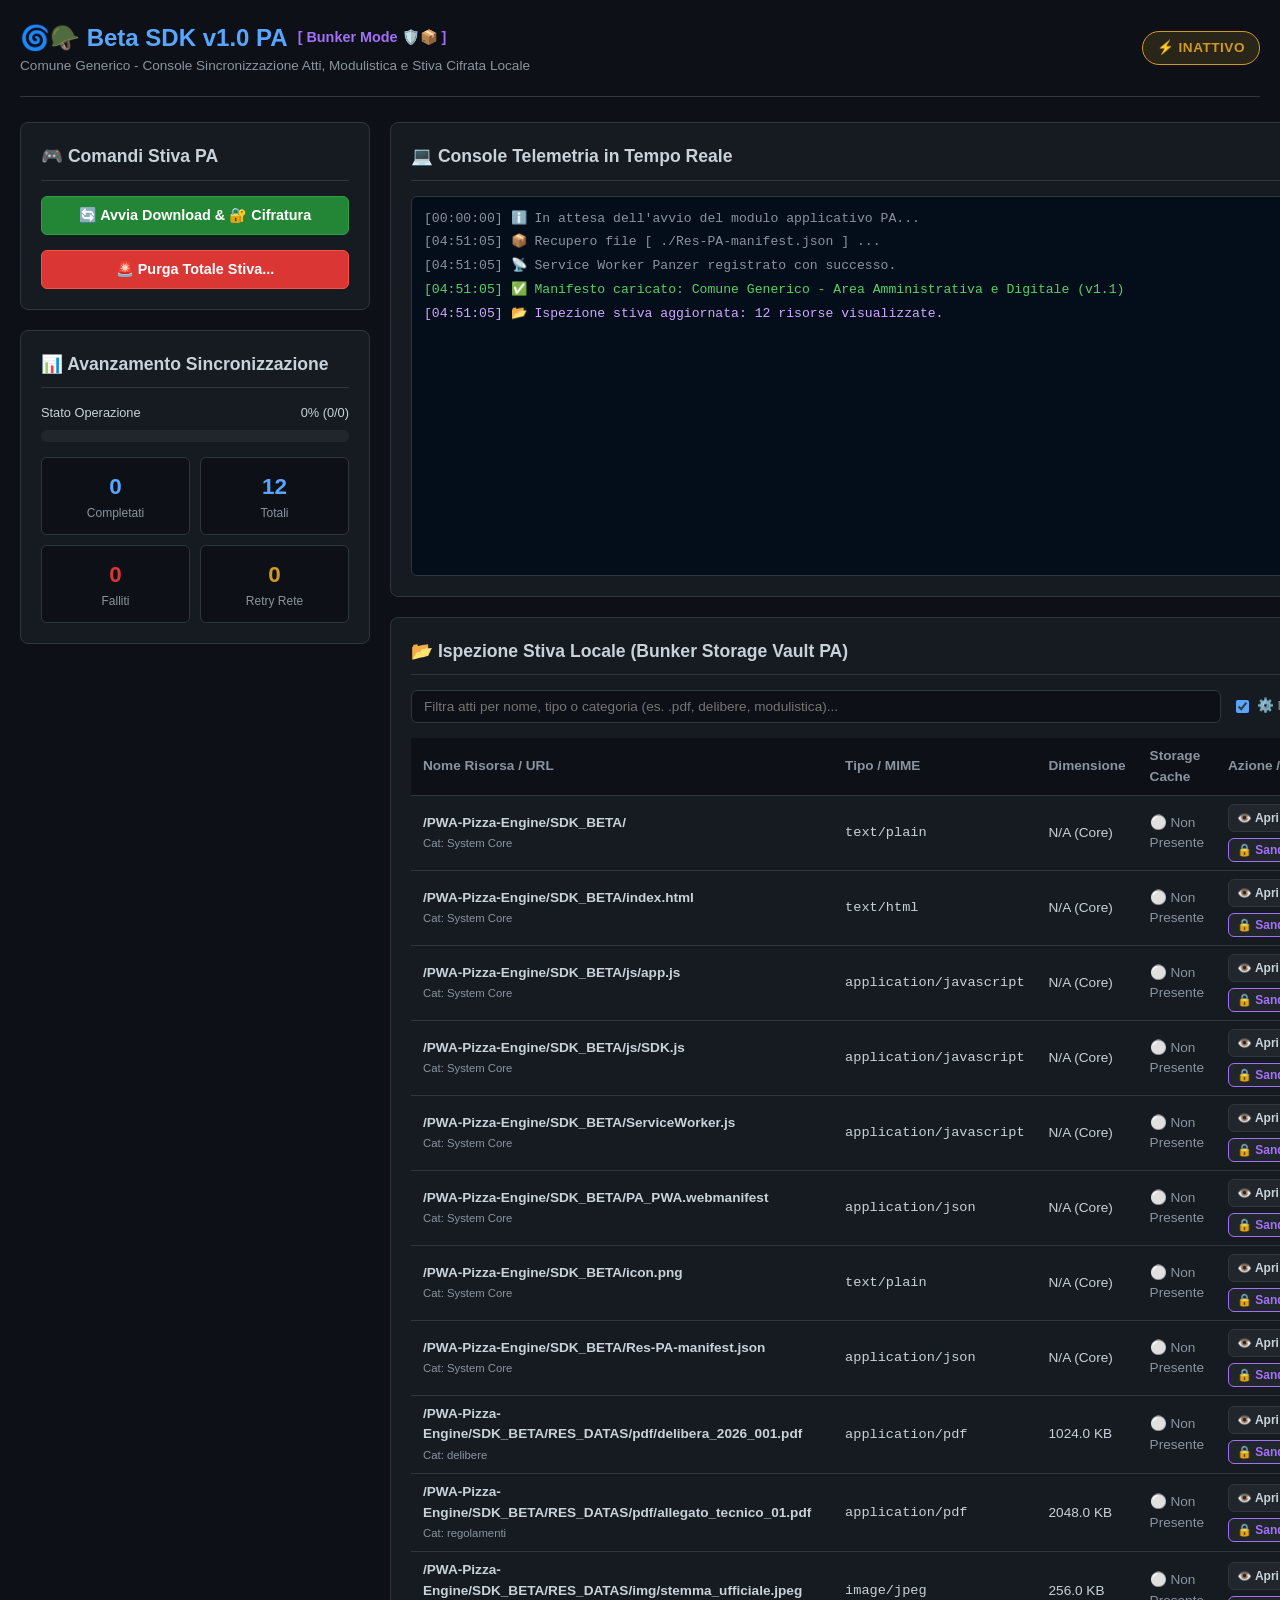
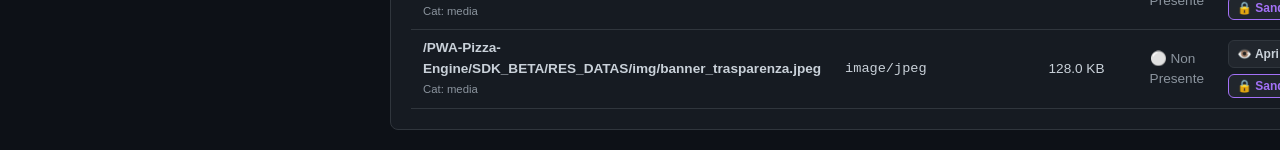
==== SDK_BETA/index.html @ 94711722 "Update index.html" ====
<!DOCTYPE html>
<html lang="it">
<head>
    <meta charset="UTF-8">
    <meta name="viewport" content="width=device-width, initial-scale=1, maximum-scale=1, user-scalable=no">
    <title>Beta SDK v1.0 - Ente Comunale Dashboard 🌀🪖</title>
    
    <link rel="manifest" href="PA_PWA.webmanifest">
    <link rel="icon" type="image/png" href="icon.png">

    <style>
        /* 🎨 Stili Grafici della Dashboard PWA */
        :root {
            --bg-color: #0d1117;
            --card-bg: #161b22;
            --border-color: #30363d;
            --text-main: #c9d1d9;
            --text-muted: #8b949e;
            --accent-blue: #58a6ff;
            --accent-green: #2ea043;
            --accent-red: #da3633;
            --accent-orange: #d29922;
            --accent-purple: #a371f7;
            --term-bg: #040d1a;
            --font-mono: 'SFMono-Regular', Consolas, 'Liberation Mono', Menlo, monospace;
        }

        * {
            box-sizing: border-box;
            margin: 0;
            padding: 0;
        }

        body {
            background-color: var(--bg-color);
            color: var(--text-main);
            font-family: -apple-system, BlinkMacSystemFont, "Segoe UI", Roboto, Helvetica, Arial, sans-serif;
            line-height: 1.5;
            padding: 20px;
        }

        /* 🖥️ Header Applicativo PA */
        .header {
            display: flex;
            justify-content: space-between;
            align-items: center;
            padding-bottom: 20px;
            border-bottom: 1px solid var(--border-color);
            margin-bottom: 25px;
        }

        .header-title h1 {
            font-size: 1.5rem;
            color: var(--accent-blue);
            display: flex;
            align-items: center;
            gap: 10px;
        }

        .header-title p {
            font-size: 0.85rem;
            color: var(--text-muted);
        }

        /* 🏷️ Badge di Stato */
        .badge-status {
            padding: 6px 14px;
            border-radius: 20px;
            font-size: 0.85rem;
            font-weight: 600;
            text-transform: uppercase;
            letter-spacing: 0.5px;
            border: 1px solid transparent;
        }

        .badge-init { background: rgba(210, 153, 34, 0.15); color: var(--accent-orange); border-color: var(--accent-orange); }
        .badge-ready { background: rgba(46, 160, 67, 0.15); color: var(--accent-green); border-color: var(--accent-green); }
        .badge-sync { background: rgba(88, 166, 255, 0.15); color: var(--accent-blue); border-color: var(--accent-blue); }
        .badge-error { background: rgba(218, 54, 51, 0.15); color: var(--accent-red); border-color: var(--accent-red); }

        /* 📐 Grid Layout Responsive */
        .grid-layout {
            display: grid;
            grid-template-columns: 1fr;
            gap: 20px;
            max-width: 1400px;
            margin: 0 auto;
        }

        @media (min-width: 992px) {
            .grid-layout {
                grid-template-columns: 350px 1fr;
            }
        }

        .card {
            background-color: var(--card-bg);
            border: 1px solid var(--border-color);
            border-radius: 8px;
            padding: 20px;
            display: flex;
            flex-direction: column;
            gap: 15px;
        }

        .card-title {
            font-size: 1.1rem;
            font-weight: 600;
            color: var(--text-main);
            display: flex;
            justify-content: space-between;
            align-items: center;
            border-bottom: 1px solid var(--border-color);
            padding-bottom: 10px;
        }

        .btn {
            background-color: #21262d;
            color: var(--text-main);
            border: 1px solid var(--border-color);
            padding: 10px 16px;
            border-radius: 6px;
            cursor: pointer;
            font-weight: 600;
            font-size: 0.9rem;
            transition: all 0.2s ease;
            display: inline-flex;
            align-items: center;
            justify-content: center;
            gap: 8px;
            text-decoration: none;
        }

        .btn:hover {
            background-color: #30363d;
            border-color: #8b949e;
        }

        .btn-primary { background-color: #238636; color: #fff; border-color: #2ea043; }
        .btn-primary:hover { background-color: #2ea043; }
        
        .btn-danger { background-color: #da3633; color: #fff; border-color: #f85149; }
        .btn-danger:hover { background-color: #b62324; }

        .btn-sm { padding: 4px 8px; font-size: 0.75rem; }

        .progress-container {
            display: flex;
            flex-direction: column;
            gap: 8px;
        }

        progress {
            width: 100%;
            height: 12px;
            border-radius: 6px;
            overflow: hidden;
            appearance: none;
        }

        progress::-webkit-progress-bar { background-color: #21262d; }
        progress::-webkit-progress-value { background-color: var(--accent-blue); transition: width 0.3s ease; }
        progress::-moz-progress-bar { background-color: var(--accent-blue); }

        .metrics-grid {
            display: grid;
            grid-template-columns: repeat(2, 1fr);
            gap: 10px;
        }

        .metric-card {
            background: #0d1117;
            padding: 12px;
            border-radius: 6px;
            border: 1px solid var(--border-color);
            text-align: center;
        }

        .metric-card .value {
            font-size: 1.4rem;
            font-weight: 700;
            color: var(--accent-blue);
        }

        .metric-card .label {
            font-size: 0.75rem;
            color: var(--text-muted);
        }

        /* 💻 Terminale Diagnostico */
        .terminal-container {
            background-color: var(--term-bg);
            border: 1px solid var(--border-color);
            border-radius: 6px;
            height: 380px;
            overflow-y: auto;
            padding: 12px;
            font-family: var(--font-mono);
            font-size: 0.82rem;
            display: flex;
            flex-direction: column;
            gap: 4px;
        }

        .terminal-line { word-break: break-all; }
        .log-info { color: #8b949e; }
        .log-success { color: #56d364; }
        .log-warn { color: #e3b341; }
        .log-error { color: #f85149; }
        .log-sync { color: #58a6ff; }
        .log-vault { color: #d2a8ff; }

        /* 📂 Tabella Ispezione Stiva */
        .storage-table {
            width: 100%;
            border-collapse: collapse;
            font-size: 0.85rem;
        }

        .storage-table th, .storage-table td {
            padding: 8px 12px;
            text-align: left;
            border-bottom: 1px solid var(--border-color);
        }

        .storage-table th {
            background-color: #0d1117;
            color: var(--text-muted);
        }

        .search-input {
            width: 100%;
            background: #0d1117;
            border: 1px solid var(--border-color);
            padding: 8px 12px;
            color: var(--text-main);
            border-radius: 6px;
            font-size: 0.85rem;
        }

        /* 🔒 MODAL SANDBOX CSP REAL FULLSCREEN (100dvh x 100vw) CON SCROLL ABILITATO */
        .modal-overlay {
            position: fixed;
            top: 0;
            left: 0;
            right: 0;
            bottom: 0;
            width: 100vw;
            height: 100vh;
            height: 100dvh;
            background: #000;
            display: none;
            flex-direction: column;
            z-index: 9999999;
        }

        .modal-overlay.active {
            display: flex !important;
        }

        .modal-header {
            padding: 10px 16px;
            background: #0d1117;
            border-bottom: 1px solid var(--border-color);
            display: flex;
            justify-content: space-between;
            align-items: center;
            flex-shrink: 0;
            height: 50px;
            z-index: 10000001;
        }

        .modal-body-wrapper {
            position: relative;
            flex: 1;
            width: 100%;
            height: calc(100% - 50px);
            background: #111;
            overflow: auto; /* Permette lo scorrimento fluido del contenuto */
        }

        .modal-body-wrapper iframe {
            width: 100%;
            height: 100%;
            border: none;
            background-color: #111;
            position: absolute;
            top: 0;
            left: 0;
            z-index: 1;
        }
    </style>
</head>
<body>

    <header class="header">
        <div class="header-title">
            <h1>🌀🪖 Beta SDK v1.0 PA <span style="font-size: 0.9rem; color: var(--accent-purple);">[ Bunker Mode 🛡️📦 ]</span></h1>
            <p>Comune Generico - Console Sincronizzazione Atti, Modulistica e Stiva Cifrata Locale</p>
        </div>
        <div id="PA-status-badge" class="badge-status badge-init">⚡ Inizializzazione...</div>
    </header>

    <div class="grid-layout">
        
        <aside style="display: flex; flex-direction: column; gap: 20px;">
            <div class="card">
                <div class="card-title">
                    <span>🎮 Comandi Stiva PA</span>
                </div>
                <button id="PA-btn-sync" class="btn btn-primary">
                    🔄 Avvia Download & 🔐 Cifratura
                </button>
                <button id="PA-btn-purge" class="btn btn-danger">
                    🚨 Purga Totale Stiva...
                </button>
            </div>

            <div class="card">
                <div class="card-title">
                    <span>📊 Avanzamento Sincronizzazione</span>
                </div>
                <div class="progress-container">
                    <div style="display: flex; justify-content: space-between; font-size: 0.8rem;">
                        <span>Stato Operazione</span>
                        <span id="PA-progress-text">0% (0/0)</span>
                    </div>
                    <progress id="PA-progress-bar" value="0" max="100"></progress>
                </div>
                <div id="PA-metrics-container" class="metrics-grid">
                    <div class="metric-card">
                        <div id="metric-completed" class="value">0</div>
                        <div class="label">Completati</div>
                    </div>
                    <div class="metric-card">
                        <div id="metric-total" class="value">0</div>
                        <div class="label">Totali</div>
                    </div>
                    <div class="metric-card">
                        <div id="metric-failed" class="value" style="color: var(--accent-red);">0</div>
                        <div class="label">Falliti</div>
                    </div>
                    <div class="metric-card">
                        <div id="metric-retries" class="value" style="color: var(--accent-orange);">0</div>
                        <div class="label">Retry Rete</div>
                    </div>
                </div>
            </div>
        </aside>

        <main style="display: flex; flex-direction: column; gap: 20px;">
            
            <div class="card">
                <div class="card-title">
                    <span>💻 Console Telemetria in Tempo Reale</span>
                    <button id="PA-btn-clear-log" class="btn btn-sm">🧹 Pulisci Console</button>
                </div>
                <div id="PA-terminal-output" class="terminal-container">
                    <div class="terminal-line log-info">[00:00:00] ℹ️ In attesa dell'avvio del modulo applicativo PA...</div>
                </div>
            </div>

            <div class="card">
                <div class="card-title">
                    <span>📂 Ispezione Stiva Locale (Bunker Storage Vault PA)</span>
                    <button id="PA-btn-refresh-storage" class="btn btn-sm">🔄 Aggiorna Registro</button>
                </div>
                
                <div style="display: flex; gap: 15px; align-items: center; justify-content: space-between; flex-wrap: wrap;">
                    <input type="text" id="PA-storage-search" class="search-input" style="flex: 1; min-width: 250px;" placeholder="Filtra atti per nome, tipo o categoria (es. .pdf, delibere, modulistica)...">
                    <label style="display: flex; align-items: center; gap: 8px; font-size: 0.85rem; cursor: pointer; color: var(--text-muted); white-space: nowrap; user-select: none;">
                        <input type="checkbox" id="PA-toggle-core-assets" checked style="cursor: pointer; accent-color: var(--accent-blue);">
                        <span>⚙️ Mostra File Core (System)</span>
                    </label>
                </div>

                <div style="overflow-x: auto;">
                    <table class="storage-table">
                        <thead>
                            <tr>
                                <th>Nome Risorsa / URL</th>
                                <th>Tipo / MIME</th>
                                <th>Dimensione</th>
                                <th>Storage Cache</th>
                                <th style="min-width: 220px;">Azione / Visualizzazione</th>
                            </tr>
                        </thead>
                        <tbody id="PA-storage-tbody">
                            <tr>
                                <td colspan="5" style="text-align: center; color: var(--text-muted);">Nessuna risorsa caricata nella stiva locale.</td>
                            </tr>
                        </tbody>
                    </table>
                </div>
            </div>

        </main>

    </div>

    <div id="PA-sandbox-modal" class="modal-overlay">
        <div class="modal-header">
            <span id="PA-sandbox-title" style="font-weight: 600; color: var(--accent-purple); font-size: 0.9rem; overflow: hidden; text-overflow: ellipsis; white-space: nowrap; max-width: 70vw;">
                🔒 Visore Documento Sensibile <br> ( Read-Only Restrittivo ❌👁️ )
            </span>
            <button id="PA-btn-close-sandbox" class="btn btn-sm btn-danger" style="padding: 6px 14px; font-size: 0.85rem; flex-shrink: 0;">❌ Chiudi</button>
        </div>
        <div class="modal-body-wrapper">
            <iframe id="PA-sandbox-frame" title="Isolamento CSP Documento Read-Only"></iframe>
        </div>
    </div>

    <script type="module" src="js/app.js"></script>
</body>
</html>
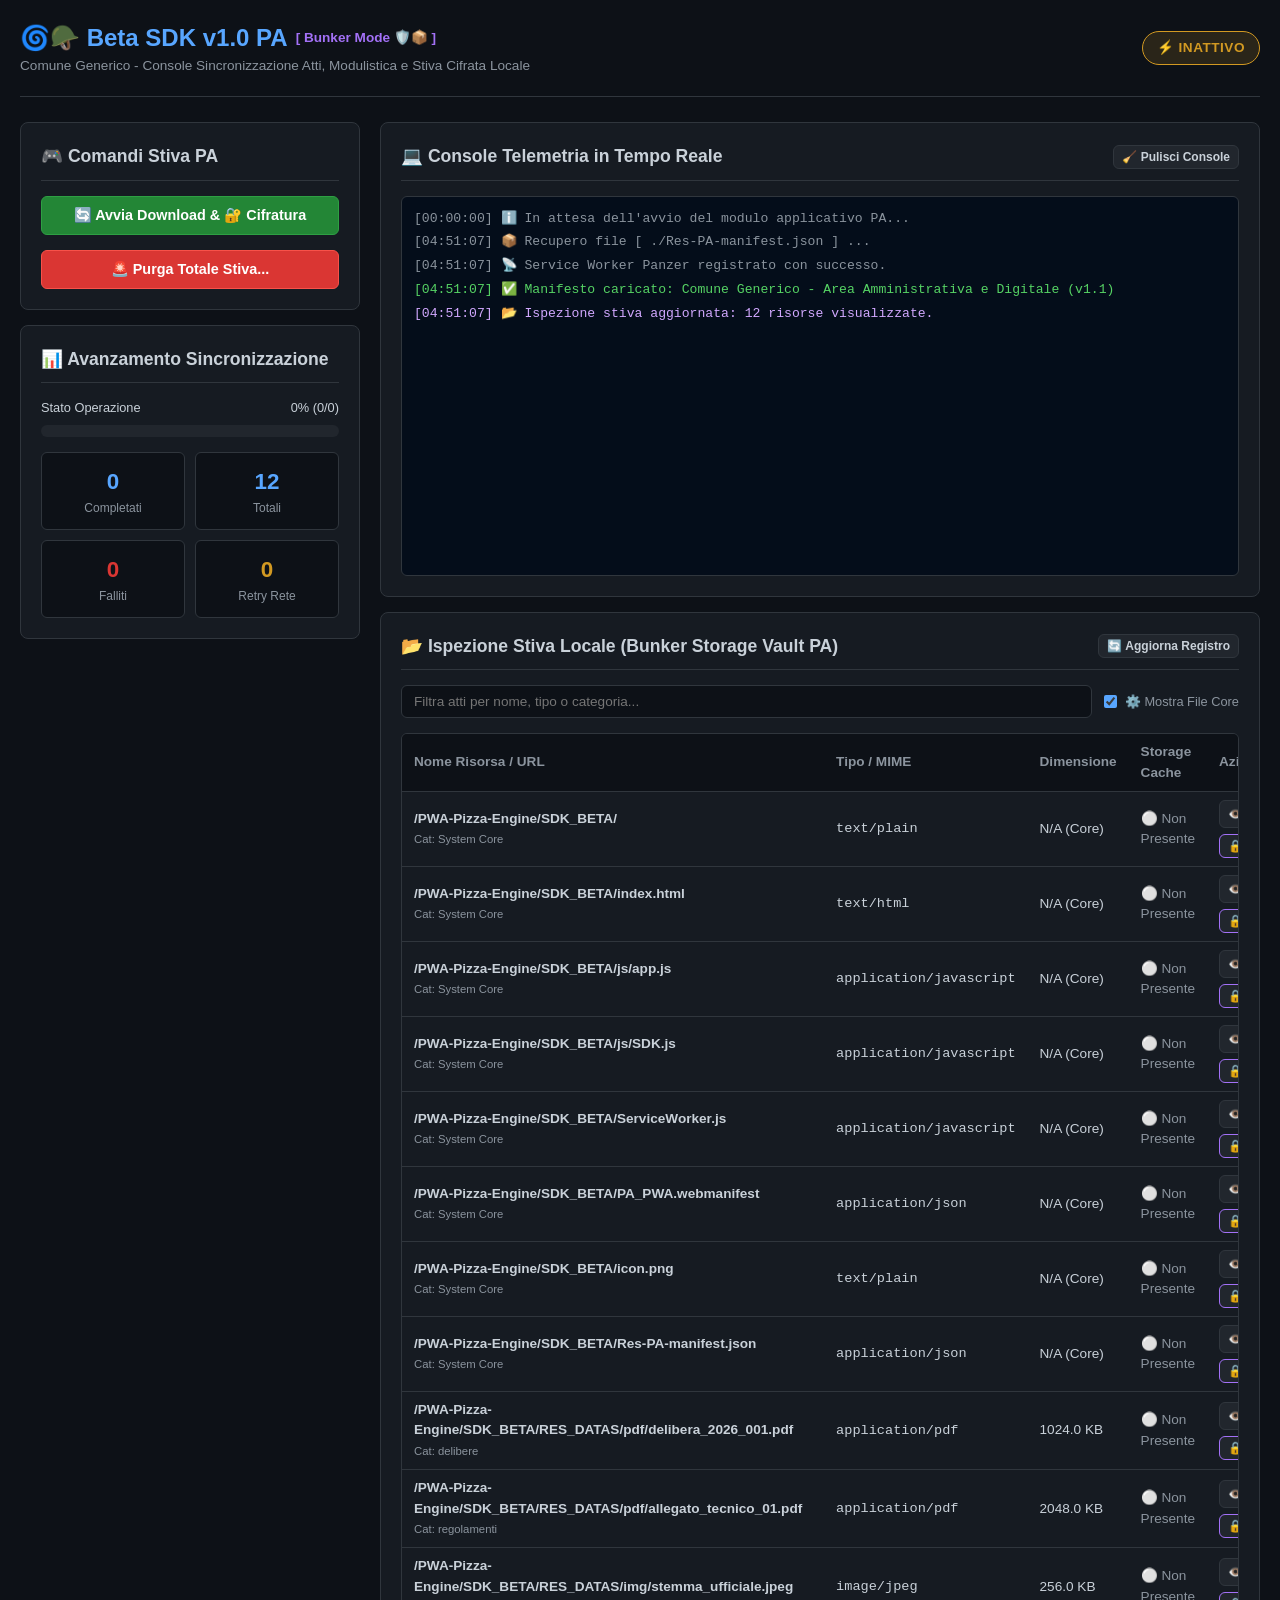
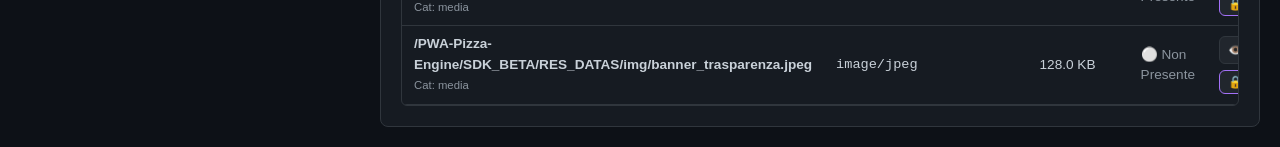
==== commit 95f2adeb: "Update index.html" ====
--- a/SDK_BETA/index.html
+++ b/SDK_BETA/index.html
@@ -9,7 +9,7 @@
     <link rel="icon" type="image/png" href="icon.png">
 
     <style>
-        /* 🎨 Stili Grafici della Dashboard PWA */
+        /* 🎨 Stili Grafici della Dashboard PWA & Ottimizzazione Viewport Anti-Overflow */
         :root {
             --bg-color: #0d1117;
             --card-bg: #161b22;
@@ -36,41 +36,81 @@
             color: var(--text-main);
             font-family: -apple-system, BlinkMacSystemFont, "Segoe UI", Roboto, Helvetica, Arial, sans-serif;
             line-height: 1.5;
-            padding: 20px;
-        }
-
-        /* 🖥️ Header Applicativo PA */
+            padding: 12px;
+            max-width: 100vw;
+            overflow-x: hidden;
+        }
+
+        @media (min-width: 768px) {
+            body {
+                padding: 20px;
+            }
+        }
+
+        /* 🖥️ Header Applicativo PA Responsive */
         .header {
             display: flex;
-            justify-content: space-between;
+            flex-direction: column;
+            gap: 12px;
+            padding-bottom: 15px;
+            border-bottom: 1px solid var(--border-color);
+            margin-bottom: 20px;
+        }
+
+        @media (min-width: 768px) {
+            .header {
+                flex-direction: row;
+                justify-content: space-between;
+                align-items: center;
+                padding-bottom: 20px;
+                margin-bottom: 25px;
+            }
+        }
+
+        .header-title h1 {
+            font-size: 1.25rem;
+            color: var(--accent-blue);
+            display: flex;
+            flex-wrap: wrap;
             align-items: center;
-            padding-bottom: 20px;
-            border-bottom: 1px solid var(--border-color);
-            margin-bottom: 25px;
-        }
-
-        .header-title h1 {
-            font-size: 1.5rem;
-            color: var(--accent-blue);
-            display: flex;
-            align-items: center;
-            gap: 10px;
+            gap: 8px;
+        }
+
+        @media (min-width: 768px) {
+            .header-title h1 {
+                font-size: 1.5rem;
+            }
         }
 
         .header-title p {
-            font-size: 0.85rem;
+            font-size: 0.8rem;
             color: var(--text-muted);
+        }
+
+        @media (min-width: 768px) {
+            .header-title p {
+                font-size: 0.85rem;
+            }
         }
 
         /* 🏷️ Badge di Stato */
         .badge-status {
             padding: 6px 14px;
             border-radius: 20px;
-            font-size: 0.85rem;
+            font-size: 0.8rem;
             font-weight: 600;
             text-transform: uppercase;
             letter-spacing: 0.5px;
             border: 1px solid transparent;
+            text-align: center;
+            align-self: flex-start;
+        }
+
+        @media (min-width: 768px) {
+            .badge-status {
+                font-size: 0.85rem;
+                align-self: auto;
+            }
         }
 
         .badge-init { background: rgba(210, 153, 34, 0.15); color: var(--accent-orange); border-color: var(--accent-orange); }
@@ -78,18 +118,20 @@
         .badge-sync { background: rgba(88, 166, 255, 0.15); color: var(--accent-blue); border-color: var(--accent-blue); }
         .badge-error { background: rgba(218, 54, 51, 0.15); color: var(--accent-red); border-color: var(--accent-red); }
 
-        /* 📐 Grid Layout Responsive */
+        /* 📐 Grid Layout Responsive fluido al 100% */
         .grid-layout {
             display: grid;
             grid-template-columns: 1fr;
-            gap: 20px;
+            gap: 15px;
+            width: 100%;
             max-width: 1400px;
             margin: 0 auto;
         }
 
         @media (min-width: 992px) {
             .grid-layout {
-                grid-template-columns: 350px 1fr;
+                grid-template-columns: 340px minmax(0, 1fr);
+                gap: 20px;
             }
         }
 
@@ -97,21 +139,39 @@
             background-color: var(--card-bg);
             border: 1px solid var(--border-color);
             border-radius: 8px;
-            padding: 20px;
+            padding: 15px;
             display: flex;
             flex-direction: column;
-            gap: 15px;
+            gap: 12px;
+            width: 100%;
+            min-width: 0;
+        }
+
+        @media (min-width: 768px) {
+            .card {
+                padding: 20px;
+                gap: 15px;
+            }
         }
 
         .card-title {
-            font-size: 1.1rem;
+            font-size: 1rem;
             font-weight: 600;
             color: var(--text-main);
             display: flex;
             justify-content: space-between;
             align-items: center;
             border-bottom: 1px solid var(--border-color);
-            padding-bottom: 10px;
+            padding-bottom: 8px;
+            gap: 8px;
+            flex-wrap: wrap;
+        }
+
+        @media (min-width: 768px) {
+            .card-title {
+                font-size: 1.1rem;
+                padding-bottom: 10px;
+            }
         }
 
         .btn {
@@ -122,13 +182,22 @@
             border-radius: 6px;
             cursor: pointer;
             font-weight: 600;
-            font-size: 0.9rem;
+            font-size: 0.85rem;
             transition: all 0.2s ease;
             display: inline-flex;
             align-items: center;
             justify-content: center;
             gap: 8px;
             text-decoration: none;
+            width: 100%;
+            text-align: center;
+        }
+
+        @media (min-width: 768px) {
+            .btn {
+                font-size: 0.9rem;
+                width: auto;
+            }
         }
 
         .btn:hover {
@@ -142,7 +211,7 @@
         .btn-danger { background-color: #da3633; color: #fff; border-color: #f85149; }
         .btn-danger:hover { background-color: #b62324; }
 
-        .btn-sm { padding: 4px 8px; font-size: 0.75rem; }
+        .btn-sm { padding: 4px 8px; font-size: 0.75rem; width: auto; }
 
         .progress-container {
             display: flex;
@@ -165,26 +234,50 @@
         .metrics-grid {
             display: grid;
             grid-template-columns: repeat(2, 1fr);
-            gap: 10px;
+            gap: 8px;
+        }
+
+        @media (min-width: 480px) {
+            .metrics-grid {
+                gap: 10px;
+            }
         }
 
         .metric-card {
             background: #0d1117;
-            padding: 12px;
+            padding: 10px;
             border-radius: 6px;
             border: 1px solid var(--border-color);
             text-align: center;
         }
 
+        @media (min-width: 768px) {
+            .metric-card {
+                padding: 12px;
+            }
+        }
+
         .metric-card .value {
-            font-size: 1.4rem;
+            font-size: 1.2rem;
             font-weight: 700;
             color: var(--accent-blue);
         }
 
+        @media (min-width: 768px) {
+            .metric-card .value {
+                font-size: 1.4rem;
+            }
+        }
+
         .metric-card .label {
-            font-size: 0.75rem;
+            font-size: 0.7rem;
             color: var(--text-muted);
+        }
+
+        @media (min-width: 768px) {
+            .metric-card .label {
+                font-size: 0.75rem;
+            }
         }
 
         /* 💻 Terminale Diagnostico */
@@ -192,14 +285,24 @@
             background-color: var(--term-bg);
             border: 1px solid var(--border-color);
             border-radius: 6px;
-            height: 380px;
+            height: 280px;
             overflow-y: auto;
-            padding: 12px;
+            padding: 10px;
             font-family: var(--font-mono);
-            font-size: 0.82rem;
+            font-size: 0.75rem;
             display: flex;
             flex-direction: column;
             gap: 4px;
+            width: 100%;
+            word-break: break-all;
+        }
+
+        @media (min-width: 768px) {
+            .terminal-container {
+                height: 380px;
+                padding: 12px;
+                font-size: 0.82rem;
+            }
         }
 
         .terminal-line { word-break: break-all; }
@@ -210,17 +313,39 @@
         .log-sync { color: #58a6ff; }
         .log-vault { color: #d2a8ff; }
 
-        /* 📂 Tabella Ispezione Stiva */
+        /* 📂 Tabella Ispezione Stiva Contenuta e Scrollabile localmente */
+        .table-responsive-wrapper {
+            width: 100%;
+            overflow-x: auto;
+            -webkit-overflow-scrolling: touch;
+            border-radius: 6px;
+            border: 1px solid var(--border-color);
+        }
+
         .storage-table {
             width: 100%;
             border-collapse: collapse;
-            font-size: 0.85rem;
+            font-size: 0.8rem;
+            white-space: nowrap;
+        }
+
+        @media (min-width: 768px) {
+            .storage-table {
+                font-size: 0.85rem;
+                white-space: normal;
+            }
         }
 
         .storage-table th, .storage-table td {
-            padding: 8px 12px;
+            padding: 8px 10px;
             text-align: left;
             border-bottom: 1px solid var(--border-color);
+        }
+
+        @media (min-width: 768px) {
+            .storage-table th, .storage-table td {
+                padding: 8px 12px;
+            }
         }
 
         .storage-table th {
@@ -238,7 +363,7 @@
             font-size: 0.85rem;
         }
 
-        /* 🔒 MODAL SANDBOX CSP REAL FULLSCREEN (100dvh x 100vw) CON SCROLL ABILITATO */
+        /* 🔒 MODAL SANDBOX CSP REAL FULLSCREEN (100dvh x 100vw) CON ZOOM & SCROLL ABILITATO */
         .modal-overlay {
             position: fixed;
             top: 0;
@@ -276,7 +401,7 @@
             width: 100%;
             height: calc(100% - 50px);
             background: #111;
-            overflow: auto; /* Permette lo scorrimento fluido del contenuto */
+            overflow: auto;
         }
 
         .modal-body-wrapper iframe {
@@ -295,7 +420,7 @@
 
     <header class="header">
         <div class="header-title">
-            <h1>🌀🪖 Beta SDK v1.0 PA <span style="font-size: 0.9rem; color: var(--accent-purple);">[ Bunker Mode 🛡️📦 ]</span></h1>
+            <h1>🌀🪖 Beta SDK v1.0 PA <span style="font-size: 0.85rem; color: var(--accent-purple);">[ Bunker Mode 🛡️📦 ]</span></h1>
             <p>Comune Generico - Console Sincronizzazione Atti, Modulistica e Stiva Cifrata Locale</p>
         </div>
         <div id="PA-status-badge" class="badge-status badge-init">⚡ Inizializzazione...</div>
@@ -303,7 +428,7 @@
 
     <div class="grid-layout">
         
-        <aside style="display: flex; flex-direction: column; gap: 20px;">
+        <aside style="display: flex; flex-direction: column; gap: 15px; min-width: 0;">
             <div class="card">
                 <div class="card-title">
                     <span>🎮 Comandi Stiva PA</span>
@@ -348,7 +473,7 @@
             </div>
         </aside>
 
-        <main style="display: flex; flex-direction: column; gap: 20px;">
+        <main style="display: flex; flex-direction: column; gap: 15px; min-width: 0;">
             
             <div class="card">
                 <div class="card-title">
@@ -366,15 +491,15 @@
                     <button id="PA-btn-refresh-storage" class="btn btn-sm">🔄 Aggiorna Registro</button>
                 </div>
                 
-                <div style="display: flex; gap: 15px; align-items: center; justify-content: space-between; flex-wrap: wrap;">
-                    <input type="text" id="PA-storage-search" class="search-input" style="flex: 1; min-width: 250px;" placeholder="Filtra atti per nome, tipo o categoria (es. .pdf, delibere, modulistica)...">
-                    <label style="display: flex; align-items: center; gap: 8px; font-size: 0.85rem; cursor: pointer; color: var(--text-muted); white-space: nowrap; user-select: none;">
+                <div style="display: flex; gap: 12px; align-items: center; justify-content: space-between; flex-wrap: wrap; width: 100%;">
+                    <input type="text" id="PA-storage-search" class="search-input" style="flex: 1; min-width: 220px;" placeholder="Filtra atti per nome, tipo o categoria...">
+                    <label style="display: flex; align-items: center; gap: 8px; font-size: 0.8rem; cursor: pointer; color: var(--text-muted); white-space: nowrap; user-select: none;">
                         <input type="checkbox" id="PA-toggle-core-assets" checked style="cursor: pointer; accent-color: var(--accent-blue);">
-                        <span>⚙️ Mostra File Core (System)</span>
+                        <span>⚙️ Mostra File Core</span>
                     </label>
                 </div>
 
-                <div style="overflow-x: auto;">
+                <div class="table-responsive-wrapper">
                     <table class="storage-table">
                         <thead>
                             <tr>
@@ -382,7 +507,7 @@
                                 <th>Tipo / MIME</th>
                                 <th>Dimensione</th>
                                 <th>Storage Cache</th>
-                                <th style="min-width: 220px;">Azione / Visualizzazione</th>
+                                <th style="min-width: 200px;">Azione / Visualizzazione</th>
                             </tr>
                         </thead>
                         <tbody id="PA-storage-tbody">
@@ -400,12 +525,16 @@
 
     <div id="PA-sandbox-modal" class="modal-overlay">
         <div class="modal-header">
-            <span id="PA-sandbox-title" style="font-weight: 600; color: var(--accent-purple); font-size: 0.9rem; overflow: hidden; text-overflow: ellipsis; white-space: nowrap; max-width: 70vw;">
+            <span id="PA-sandbox-title" style="font-weight: 600; color: var(--accent-purple); font-size: 0.85rem; overflow: hidden; text-overflow: ellipsis; white-space: nowrap; max-width: 45vw;">
                 🔒 Visore Documento Sensibile <br> ( Read-Only Restrittivo ❌👁️ )
             </span>
-            <button id="PA-btn-close-sandbox" class="btn btn-sm btn-danger" style="padding: 6px 14px; font-size: 0.85rem; flex-shrink: 0;">❌ Chiudi</button>
+            <div style="display: flex; gap: 6px; align-items: center; flex-shrink: 0;">
+                <button id="PA-btn-zoom-out" class="btn btn-sm" title="Rimpicciolisci" style="padding: 6px 10px; font-size: 0.8rem;">🔍-</button>
+                <button id="PA-btn-zoom-in" class="btn btn-sm" title="Ingrandisci" style="padding: 6px 10px; font-size: 0.8rem;">🔍+</button>
+                <button id="PA-btn-close-sandbox" class="btn btn-sm btn-danger" style="padding: 6px 12px; font-size: 0.8rem;">❌ Chiudi</button>
+            </div>
         </div>
-        <div class="modal-body-wrapper">
+        <div class="modal-body-wrapper" id="PA-modal-body-wrapper">
             <iframe id="PA-sandbox-frame" title="Isolamento CSP Documento Read-Only"></iframe>
         </div>
     </div>
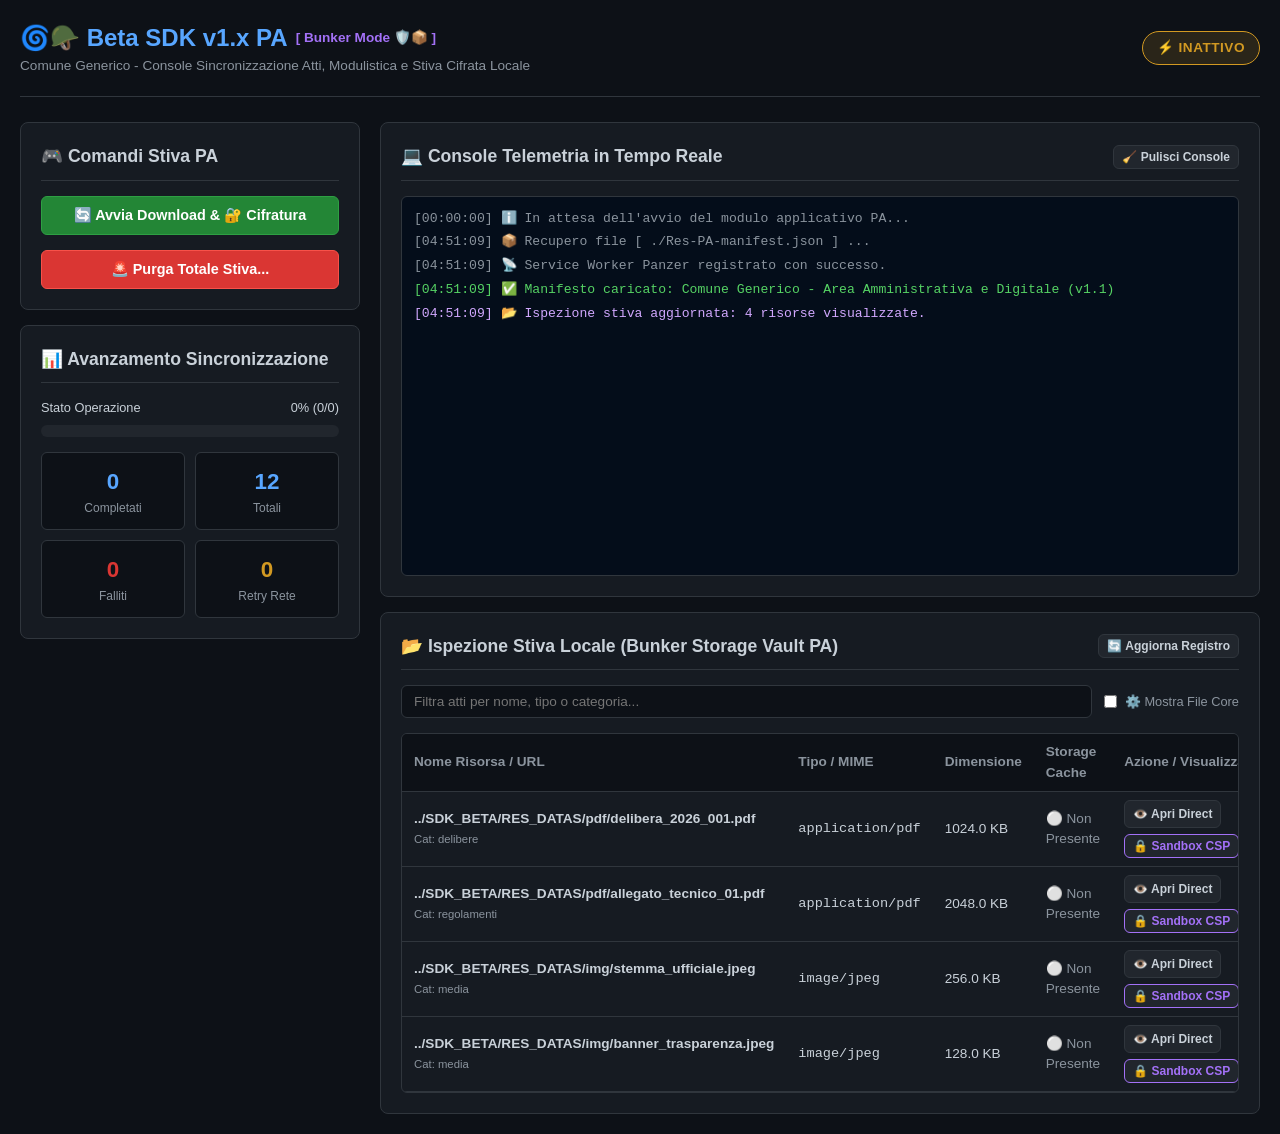
==== commit bc4234f1: "Add files via upload" ====
--- a/SDK_BETA/index.html
+++ b/SDK_BETA/index.html
@@ -3,8 +3,8 @@
 <head>
     <meta charset="UTF-8">
     <meta name="viewport" content="width=device-width, initial-scale=1, maximum-scale=1, user-scalable=no">
-    <title>Beta SDK v1.0 - Ente Comunale Dashboard 🌀🪖</title>
-    
+    <title>Beta SDK v1.1 - Ente Comunale Dashboard 🌀🪖</title>
+
     <link rel="manifest" href="PA_PWA.webmanifest">
     <link rel="icon" type="image/png" href="icon.png">
 
@@ -207,7 +207,7 @@
 
         .btn-primary { background-color: #238636; color: #fff; border-color: #2ea043; }
         .btn-primary:hover { background-color: #2ea043; }
-        
+
         .btn-danger { background-color: #da3633; color: #fff; border-color: #f85149; }
         .btn-danger:hover { background-color: #b62324; }
 
@@ -420,14 +420,14 @@
 
     <header class="header">
         <div class="header-title">
-            <h1>🌀🪖 Beta SDK v1.0 PA <span style="font-size: 0.85rem; color: var(--accent-purple);">[ Bunker Mode 🛡️📦 ]</span></h1>
+            <h1>🌀🪖 Beta SDK v1.x PA <span style="font-size: 0.85rem; color: var(--accent-purple);">[ Bunker Mode 🛡️📦 ]</span></h1>
             <p>Comune Generico - Console Sincronizzazione Atti, Modulistica e Stiva Cifrata Locale</p>
         </div>
         <div id="PA-status-badge" class="badge-status badge-init">⚡ Inizializzazione...</div>
     </header>
 
     <div class="grid-layout">
-        
+
         <aside style="display: flex; flex-direction: column; gap: 15px; min-width: 0;">
             <div class="card">
                 <div class="card-title">
@@ -474,7 +474,7 @@
         </aside>
 
         <main style="display: flex; flex-direction: column; gap: 15px; min-width: 0;">
-            
+
             <div class="card">
                 <div class="card-title">
                     <span>💻 Console Telemetria in Tempo Reale</span>
@@ -490,11 +490,11 @@
                     <span>📂 Ispezione Stiva Locale (Bunker Storage Vault PA)</span>
                     <button id="PA-btn-refresh-storage" class="btn btn-sm">🔄 Aggiorna Registro</button>
                 </div>
-                
+
                 <div style="display: flex; gap: 12px; align-items: center; justify-content: space-between; flex-wrap: wrap; width: 100%;">
                     <input type="text" id="PA-storage-search" class="search-input" style="flex: 1; min-width: 220px;" placeholder="Filtra atti per nome, tipo o categoria...">
                     <label style="display: flex; align-items: center; gap: 8px; font-size: 0.8rem; cursor: pointer; color: var(--text-muted); white-space: nowrap; user-select: none;">
-                        <input type="checkbox" id="PA-toggle-core-assets" checked style="cursor: pointer; accent-color: var(--accent-blue);">
+                        <input type="checkbox" id="PA-toggle-core-assets" style="cursor: pointer; accent-color: var(--accent-blue);">
                         <span>⚙️ Mostra File Core</span>
                     </label>
                 </div>
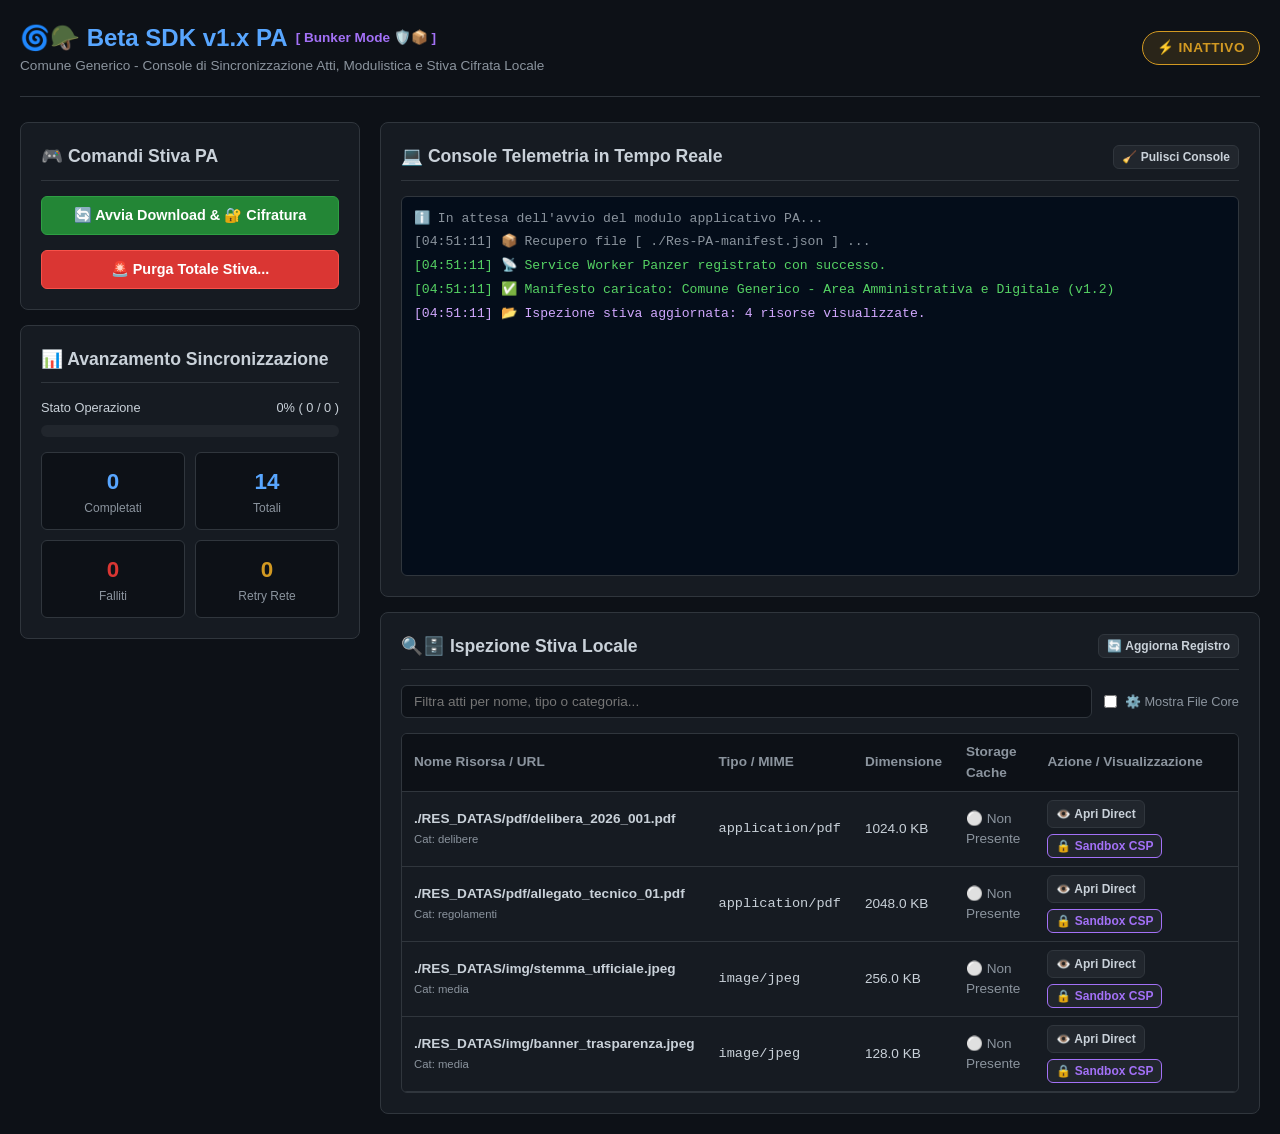
==== commit 6c604809: "Update HTML for Beta SDK v1.2" ====
--- a/SDK_BETA/index.html
+++ b/SDK_BETA/index.html
@@ -1,9 +1,10 @@
 <!DOCTYPE html>
 <html lang="it">
 <head>
+    <meta http-equiv="Content-Security-Policy" content="default-src 'self'; script-src 'self' 'unsafe-inline'; style-src 'self' 'unsafe-inline';">
     <meta charset="UTF-8">
     <meta name="viewport" content="width=device-width, initial-scale=1, maximum-scale=1, user-scalable=no">
-    <title>Beta SDK v1.1 - Ente Comunale Dashboard 🌀🪖</title>
+    <title>Beta SDK v1.2 - Ente Comunale Dashboard 🌀🪖</title>
 
     <link rel="manifest" href="PA_PWA.webmanifest">
     <link rel="icon" type="image/png" href="icon.png">
@@ -421,7 +422,7 @@
     <header class="header">
         <div class="header-title">
             <h1>🌀🪖 Beta SDK v1.x PA <span style="font-size: 0.85rem; color: var(--accent-purple);">[ Bunker Mode 🛡️📦 ]</span></h1>
-            <p>Comune Generico - Console Sincronizzazione Atti, Modulistica e Stiva Cifrata Locale</p>
+            <p>Comune Generico - Console di Sincronizzazione Atti, Modulistica e Stiva Cifrata Locale</p>
         </div>
         <div id="PA-status-badge" class="badge-status badge-init">⚡ Inizializzazione...</div>
     </header>
@@ -448,7 +449,7 @@
                 <div class="progress-container">
                     <div style="display: flex; justify-content: space-between; font-size: 0.8rem;">
                         <span>Stato Operazione</span>
-                        <span id="PA-progress-text">0% (0/0)</span>
+                        <span id="PA-progress-text">0% ( 0 / 0 )</span>
                     </div>
                     <progress id="PA-progress-bar" value="0" max="100"></progress>
                 </div>
@@ -481,13 +482,13 @@
                     <button id="PA-btn-clear-log" class="btn btn-sm">🧹 Pulisci Console</button>
                 </div>
                 <div id="PA-terminal-output" class="terminal-container">
-                    <div class="terminal-line log-info">[00:00:00] ℹ️ In attesa dell'avvio del modulo applicativo PA...</div>
+                    <div class="terminal-line log-info">ℹ️ In attesa dell'avvio del modulo applicativo PA...</div>
                 </div>
             </div>
 
             <div class="card">
                 <div class="card-title">
-                    <span>📂 Ispezione Stiva Locale (Bunker Storage Vault PA)</span>
+                    <span>🔍🗄️ Ispezione Stiva Locale </span>
                     <button id="PA-btn-refresh-storage" class="btn btn-sm">🔄 Aggiorna Registro</button>
                 </div>
 
@@ -526,12 +527,12 @@
     <div id="PA-sandbox-modal" class="modal-overlay">
         <div class="modal-header">
             <span id="PA-sandbox-title" style="font-weight: 600; color: var(--accent-purple); font-size: 0.85rem; overflow: hidden; text-overflow: ellipsis; white-space: nowrap; max-width: 45vw;">
-                🔒 Visore Documento Sensibile <br> ( Read-Only Restrittivo ❌👁️ )
+                👁️🔒 Visore CSP <br> ( Read-Only 💾❌ )
             </span>
             <div style="display: flex; gap: 6px; align-items: center; flex-shrink: 0;">
-                <button id="PA-btn-zoom-out" class="btn btn-sm" title="Rimpicciolisci" style="padding: 6px 10px; font-size: 0.8rem;">🔍-</button>
-                <button id="PA-btn-zoom-in" class="btn btn-sm" title="Ingrandisci" style="padding: 6px 10px; font-size: 0.8rem;">🔍+</button>
-                <button id="PA-btn-close-sandbox" class="btn btn-sm btn-danger" style="padding: 6px 12px; font-size: 0.8rem;">❌ Chiudi</button>
+                <button id="PA-btn-zoom-out" class="btn btn-sm" title="Rimpicciolisci" style="padding: 6px 10px; font-size: 0.8rem;">🔍➖</button>
+                <button id="PA-btn-zoom-in" class="btn btn-sm" title="Ingrandisci" style="padding: 6px 10px; font-size: 0.8rem;">🔍➕</button>
+                <button id="PA-btn-close-sandbox" class="btn btn-sm btn-danger" style="padding: 6px 12px; font-size: 0.8rem;">[ ❌ ]</button>
             </div>
         </div>
         <div class="modal-body-wrapper" id="PA-modal-body-wrapper">
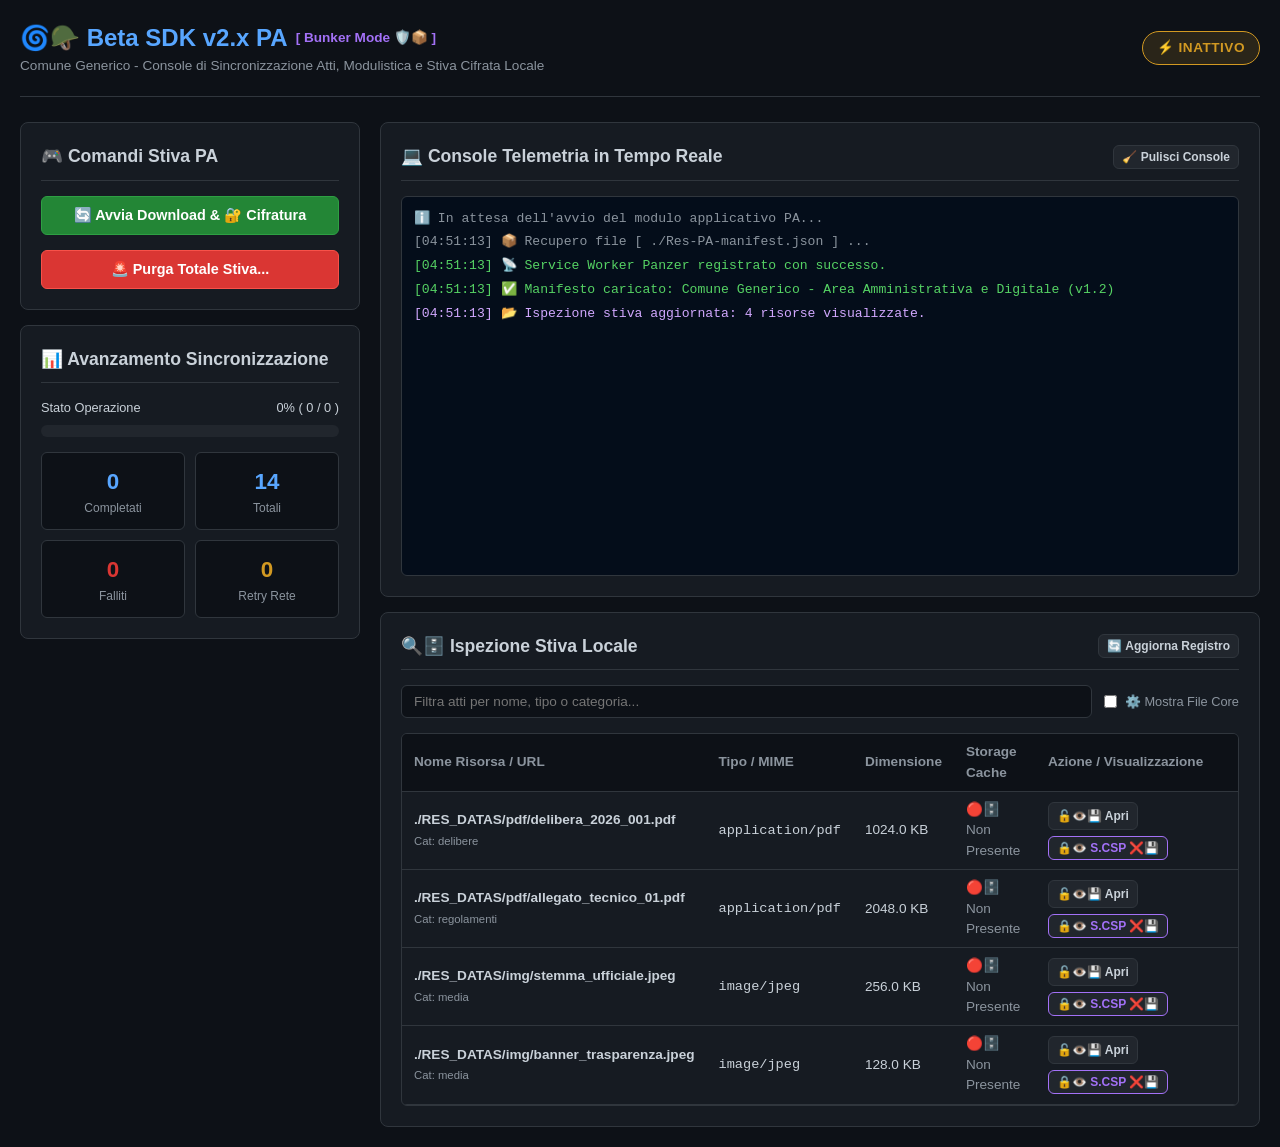
==== commit e29edfcc: "Update title and header for Beta SDK v2.x" ====
--- a/SDK_BETA/index.html
+++ b/SDK_BETA/index.html
@@ -4,7 +4,7 @@
     <meta http-equiv="Content-Security-Policy" content="default-src 'self'; script-src 'self' 'unsafe-inline'; style-src 'self' 'unsafe-inline';">
     <meta charset="UTF-8">
     <meta name="viewport" content="width=device-width, initial-scale=1, maximum-scale=1, user-scalable=no">
-    <title>Beta SDK v1.2 - Ente Comunale Dashboard 🌀🪖</title>
+    <title>Beta SDK v2.x - Ente Comunale Dashboard 🌀🪖</title>
 
     <link rel="manifest" href="PA_PWA.webmanifest">
     <link rel="icon" type="image/png" href="icon.png">
@@ -421,7 +421,7 @@
 
     <header class="header">
         <div class="header-title">
-            <h1>🌀🪖 Beta SDK v1.x PA <span style="font-size: 0.85rem; color: var(--accent-purple);">[ Bunker Mode 🛡️📦 ]</span></h1>
+            <h1>🌀🪖 Beta SDK v2.x PA <span style="font-size: 0.85rem; color: var(--accent-purple);">[ Bunker Mode 🛡️📦 ]</span></h1>
             <p>Comune Generico - Console di Sincronizzazione Atti, Modulistica e Stiva Cifrata Locale</p>
         </div>
         <div id="PA-status-badge" class="badge-status badge-init">⚡ Inizializzazione...</div>
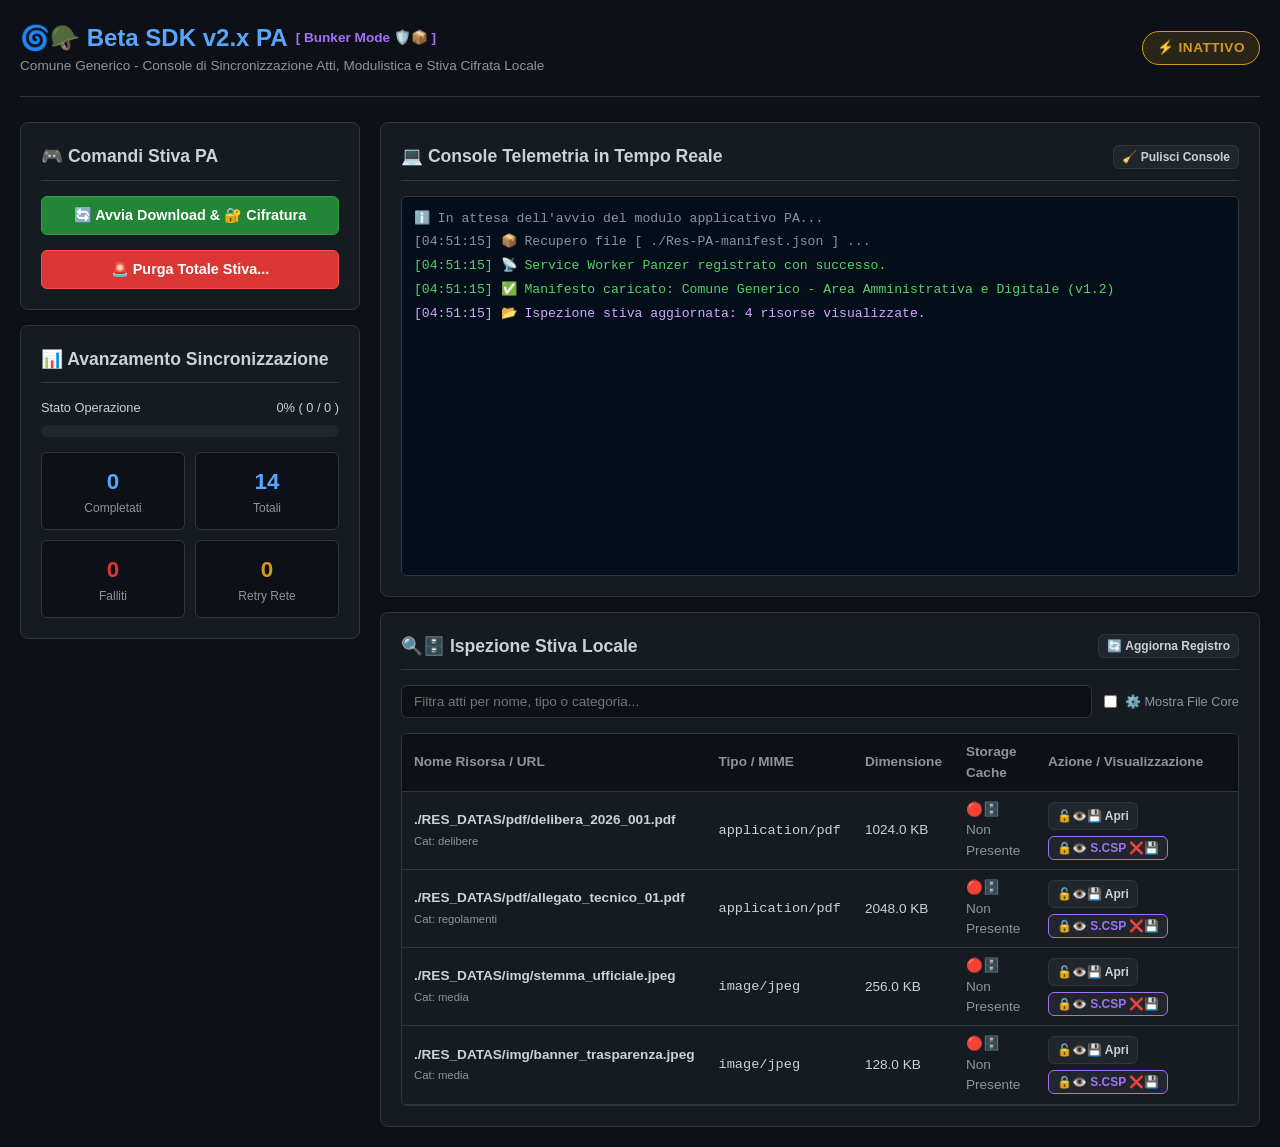
==== commit f1dc1d17: "Fix" ====
--- a/SDK_BETA/index.html
+++ b/SDK_BETA/index.html
@@ -1,7 +1,7 @@
 <!DOCTYPE html>
 <html lang="it">
 <head>
-    <meta http-equiv="Content-Security-Policy" content="default-src 'self'; script-src 'self' 'unsafe-inline'; style-src 'self' 'unsafe-inline';">
+    <meta http-equiv="Content-Security-Policy" content="default-src 'self' blob: data:; script-src 'self' 'unsafe-inline' blob: data:; style-src 'self' 'unsafe-inline'; img-src 'self' blob: data:; connect-src 'self' blob: data:;">
     <meta charset="UTF-8">
     <meta name="viewport" content="width=device-width, initial-scale=1, maximum-scale=1, user-scalable=no">
     <title>Beta SDK v2.x - Ente Comunale Dashboard 🌀🪖</title>
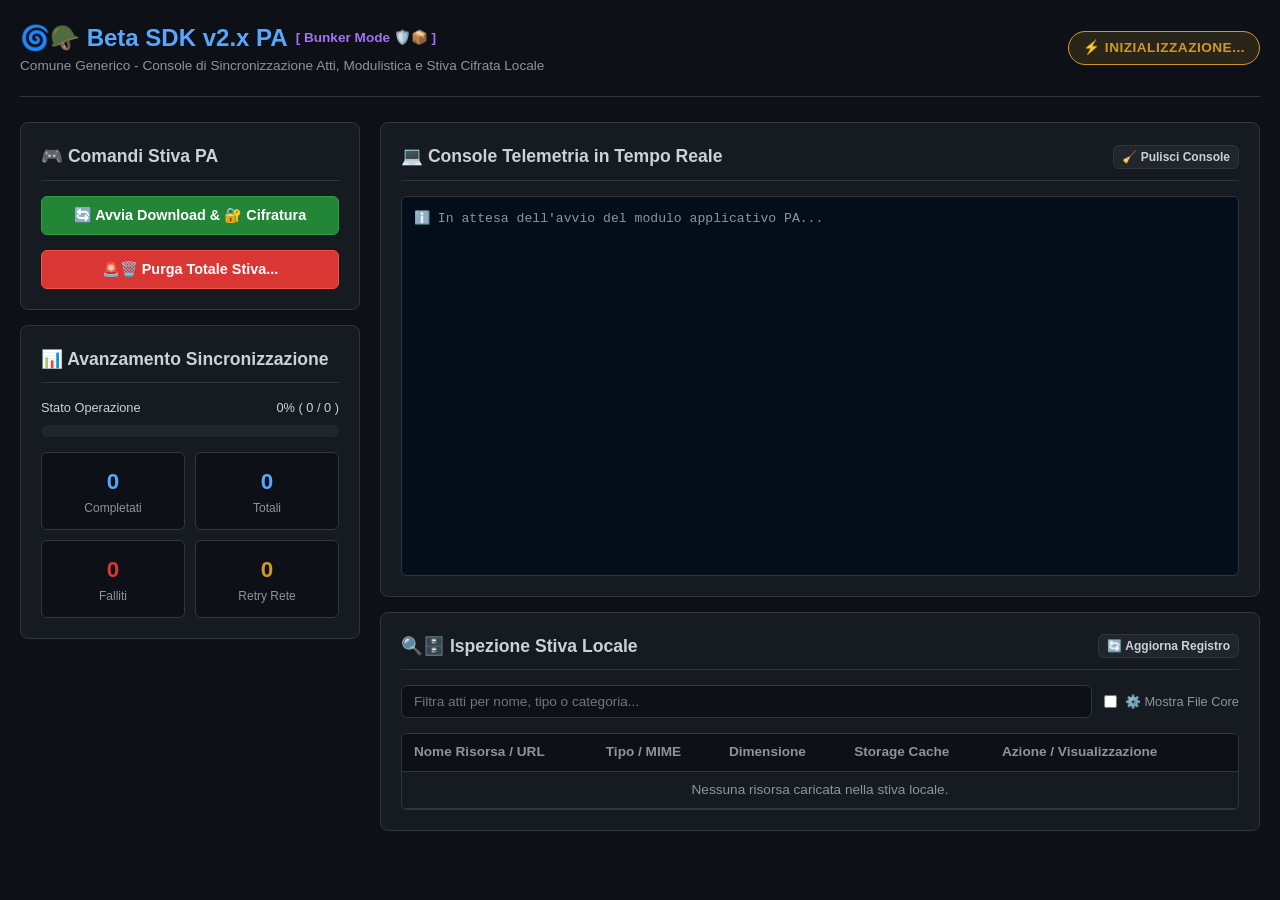
==== commit 4e3566ea: "Update button icons and labels in index.html" ====
--- a/SDK_BETA/index.html
+++ b/SDK_BETA/index.html
@@ -438,7 +438,7 @@
                     🔄 Avvia Download & 🔐 Cifratura
                 </button>
                 <button id="PA-btn-purge" class="btn btn-danger">
-                    🚨 Purga Totale Stiva...
+                    🚨🗑️ Purga Totale Stiva...
                 </button>
             </div>
 
@@ -530,9 +530,9 @@
                 👁️🔒 Visore CSP <br> ( Read-Only 💾❌ )
             </span>
             <div style="display: flex; gap: 6px; align-items: center; flex-shrink: 0;">
-                <button id="PA-btn-zoom-out" class="btn btn-sm" title="Rimpicciolisci" style="padding: 6px 10px; font-size: 0.8rem;">🔍➖</button>
-                <button id="PA-btn-zoom-in" class="btn btn-sm" title="Ingrandisci" style="padding: 6px 10px; font-size: 0.8rem;">🔍➕</button>
-                <button id="PA-btn-close-sandbox" class="btn btn-sm btn-danger" style="padding: 6px 12px; font-size: 0.8rem;">[ ❌ ]</button>
+                <button id="PA-btn-zoom-out" class="btn btn-sm" title="Rimpicciolisci" style="padding: 6px 10px; font-size: 0.8rem;">🔍🔻</button>
+                <button id="PA-btn-zoom-in" class="btn btn-sm" title="Ingrandisci" style="padding: 6px 10px; font-size: 0.8rem;">🔍🔺</button>
+                <button id="PA-btn-close-sandbox" class="btn btn-sm btn-danger" style="padding: 6px 12px; font-size: 0.8rem;">[ ❎ ]</button>
             </div>
         </div>
         <div class="modal-body-wrapper" id="PA-modal-body-wrapper">
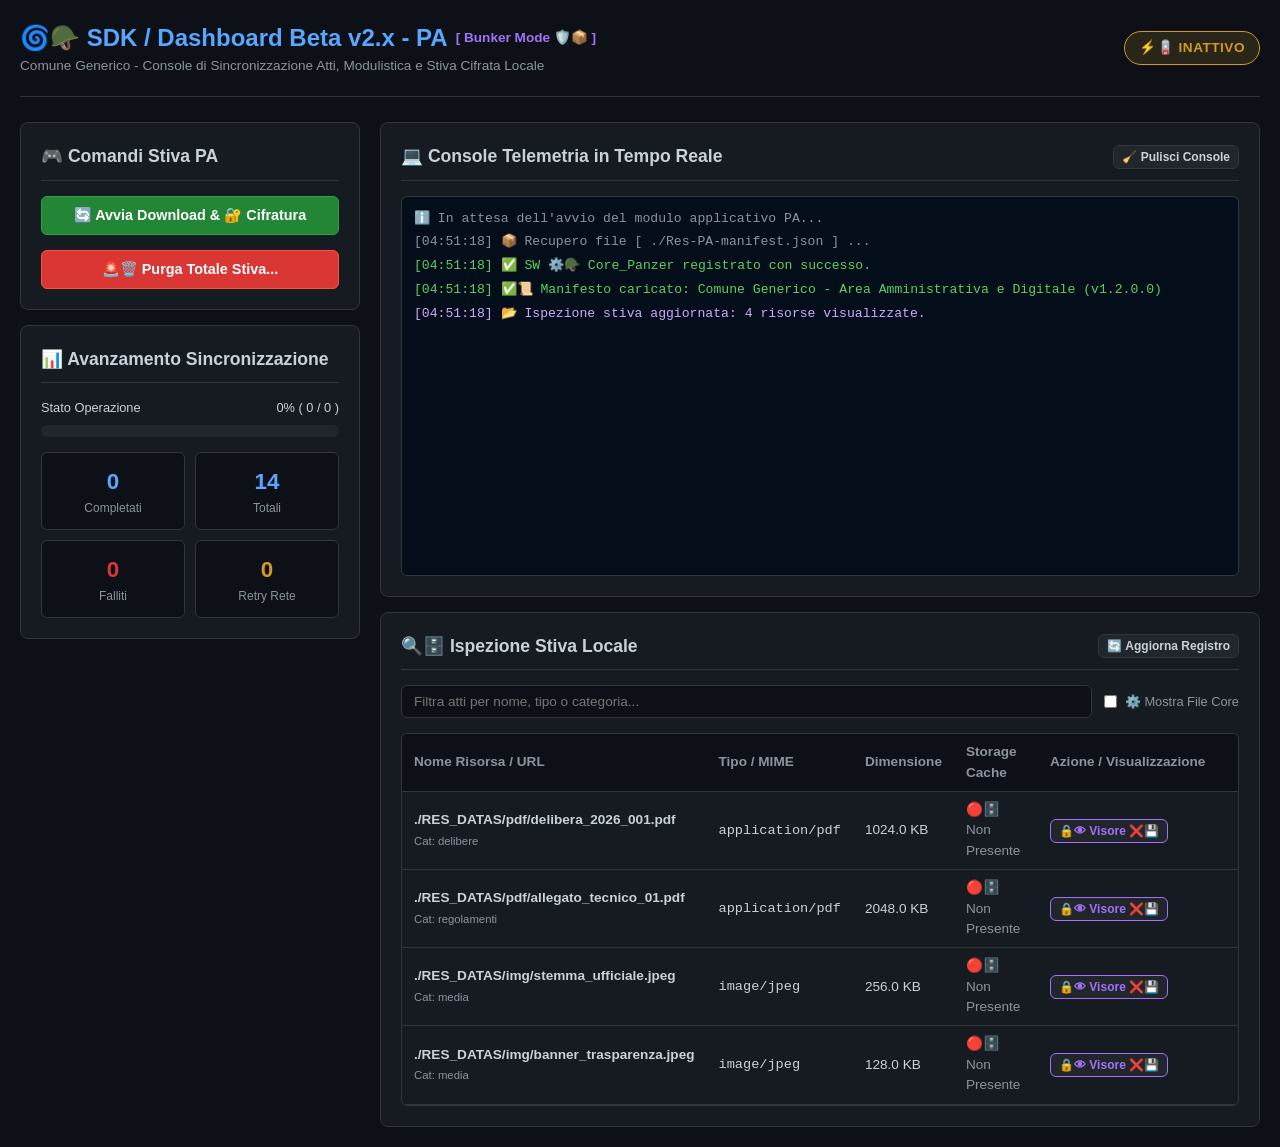
==== commit f457c0d7: "Update title and header text in index.html" ====
--- a/SDK_BETA/index.html
+++ b/SDK_BETA/index.html
@@ -4,7 +4,7 @@
     <meta http-equiv="Content-Security-Policy" content="default-src 'self' blob: data:; script-src 'self' 'unsafe-inline' blob: data:; style-src 'self' 'unsafe-inline'; img-src 'self' blob: data:; connect-src 'self' blob: data:;">
     <meta charset="UTF-8">
     <meta name="viewport" content="width=device-width, initial-scale=1, maximum-scale=1, user-scalable=no">
-    <title>Beta SDK v2.x - Ente Comunale Dashboard 🌀🪖</title>
+    <title>🌀🪖 SDK / Dashboard Beta v2.x - PA : Generico Ente Comunale</title>
 
     <link rel="manifest" href="PA_PWA.webmanifest">
     <link rel="icon" type="image/png" href="icon.png">
@@ -421,7 +421,7 @@
 
     <header class="header">
         <div class="header-title">
-            <h1>🌀🪖 Beta SDK v2.x PA <span style="font-size: 0.85rem; color: var(--accent-purple);">[ Bunker Mode 🛡️📦 ]</span></h1>
+            <h1>🌀🪖 SDK / Dashboard Beta v2.x - PA <span style="font-size: 0.85rem; color: var(--accent-purple);">[ Bunker Mode 🛡️📦 ]</span></h1>
             <p>Comune Generico - Console di Sincronizzazione Atti, Modulistica e Stiva Cifrata Locale</p>
         </div>
         <div id="PA-status-badge" class="badge-status badge-init">⚡ Inizializzazione...</div>
